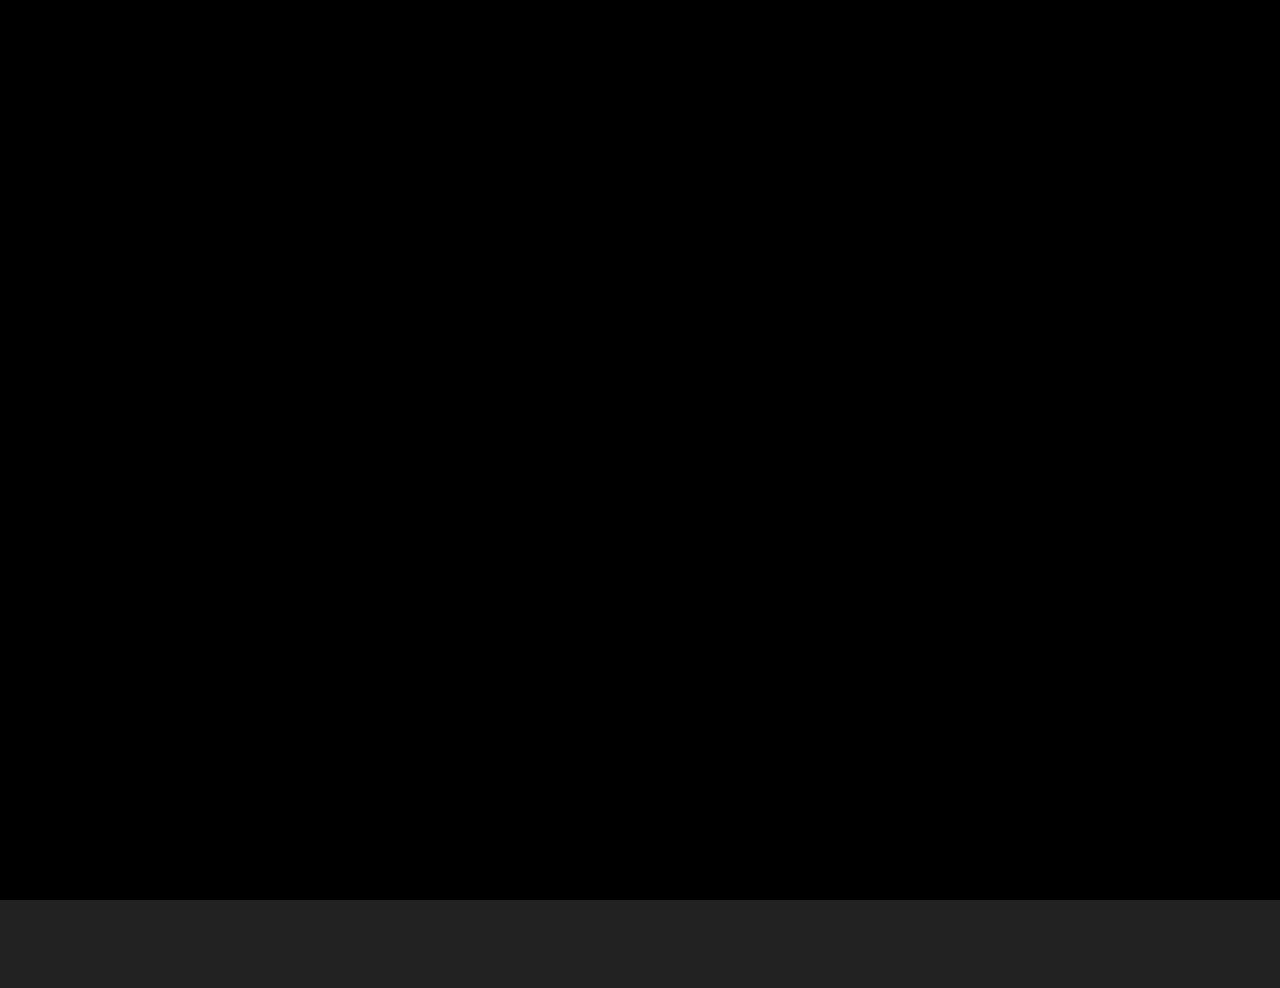
==== index.html @ fe0c0eca "Final verison StockAH" ====
<!DOCTYPE html>
<html lang="en">
<head>
    <meta charset="UTF-8">
    <meta name="viewport" content="width=device-width, initial-scale=1.0">
    <link rel="icon" href="/img/logo.png">
    <title>StockAH</title>
    
    <!-- Font awesome css -->
    <link rel="stylesheet" href="https://use.fontawesome.com/releases/v5.8.2/css/all.css">
    <!-- Bootstrap CSS -->
    <link rel="stylesheet" href="https://maxcdn.bootstrapcdn.com/bootstrap/4.0.0/css/bootstrap.min.css" integrity="sha384-Gn5384xqQ1aoWXA+058RXPxPg6fy4IWvTNh0E263XmFcJlSAwiGgFAW/dAiS6JXm" crossorigin="anonymous">
    <!-- Stylesheets -->
    <link href="css/style.css" rel="stylesheet">
    
</head>
<body>
    
    <main>
        <section class="landing">
            <!-- Barra de navegacion -->
            <nav class="navbar navbar-expand-lg navbar-dark negro">
              <a class="navbar-brand" href="index.html"><img src="/img/logo.png" style="max-width: 60%;" alt=""></a>
              <button class="navbar-toggler" type="button" data-toggle="collapse" data-target="#navbarText" aria-controls="navbarText" aria-expanded="false" aria-label="Toggle navigation">
                <span class="navbar-toggler-icon"></span>
              </button>
              <div class="collapse navbar-collapse columna" id="navbarText">
                <ul class="navbar-nav justify-content-center">
                  <li class="nav-item active">
                    <a class="nav-link" href="index.html">Home</a>
                  </li>
                  <li class="nav-item">
                    <a class="nav-link" href="/crypto.html">Crypto</a>
                  </li>
                  <li class="nav-item">
                    <a class="nav-link" href="/stock.html">Stock</a>
                  </li>
                  <li class="nav-item">
                    <a class="nav-link" href="/login.html">News</a>
                  </li>
                </ul>
                <div class=" navbar-collapse justify-content-end">
                  <a class="nav-link" href="login.html"> Login </a>    
                  <a class="nav-link" href="singup.html"> Register </a>
                </div>
              </div>
          </nav>

            <!-- Contenido principal de la web -->
            <div class="container text-center text-md-left mt-5" style="margin-bottom: 3.7rem;">
              <div class="row">
                <div class="col-md-3 mx-auto columna text-black">
                  <img src="/img/crypto.jpg" style="max-width: 65%;" alt="">
                  <h3 class="">Crypto market</h3>
                  <p class="texto text-justify">Your one-stop guide to all things crypto. 
                    Whether you're a rookie trying to understand
                     mining or a veteran looking to develop
                     a trading strategy, we've got you covered. 
                  </p>
                  <a class="shadow btn btn-dark" style="margin-top: 1.5em;" href="/crypto.html">Buy Some Crypto!</a>
                </div>
                <div class="col-md-3 mx-auto columna text-black">
                  <img src="/img/banking.jpg" style="max-width: 65%;" alt="">
                  <h3 class="">Stock market</h3>
                  <p class="texto text-justify">Stock Market is a doorway to growth,
                    enabling companies to raise capital
                    and investors to build their portfolios 
                   across a range of global markets.
                  </p>
                  <a class="shadow btn btn-dark" style="margin-top: 2.95em;" href="/stock.html">Buy Some Stock!</a>
                </div>
                <div class="col-md-3 mx-auto columna text-black">
                  <img src="/img/news.png" style="max-width: 65%;" alt="">
                  <h3 class="">News section</h3>
                  <p class="texto text-justify">News and updates from the world’s 
                    leading cryptocurrency exchange. It provides significant information like
                    institutional-grade analysis,in-depth insights, and unbiased information to all
                    participants in the digital asset industry
                  </p>
                  <a class="shadow btn btn-dark" style="margin-top: 0.02em;" href="/login.html">Read some news!</a>
                </div>
              </div>
            </div>
            <!-- Footer Section -->
            <div class="container-fluid foot">
              <div class="card mx-5">
                  <div class="row mb-4 ">
                      <div class="col-md-4 col-sm-11 col-xs-11">
                          <div class="footer-text pull-left">
                              <div class="d-flex">
                                  <h1 class="font-weight-bold mr-2 px-3" style="color:#16151a; background-color:#cc903d"> Stock </h1>
                                  <h1 style="color: #cc903d">AH</h1>
                              </div>
                              <p class="card-text text-justify">What's the secret to StockAH's success? The answer is obvious: Our people. We are proud to have one of the most talented, hardworking and passionate teams the world has to offer.</p>
                              <div class="social mt-2 mb-3"> <i class="fab fa-facebook"></i> <i class="fab fa-instagram"></i> <i class="fab fa-twitter"></i> <i class="fab fa-linkedin"></i> <i class="fab fa-github"></i> </div>
                          </div>
                      </div>
                      <div class="col-md-2 col-sm-1 col-xs-1 mb-2"></div>
                      <div class="col-md-2 col-sm-4 col-xs-4">
                          <h5 class="heading">Services</h5>
                          <ul>
                              <li>Buy Crypto</li>
                              <li>Fees</li>
                              <li>Trading Rules</li>
                              <li>Wallet</li>
                          </ul>
                      </div>
                      <div class="col-md-2 col-sm-4 col-xs-4">
                          <h5 class="heading">Support</h5>
                          <ul class="card-text">
                              <li>Give Us Feedback</li>
                              <li>Support Center</li>
                              <li>API Documentation</li>
                              <li>StockAH Verify</li>
                          </ul>
                      </div>
                      <div class="col-md-2 col-sm-4 col-xs-4">
                          <h5 class="heading">About Us</h5>
                          <ul class="card-text">
                              <li>About</li>
                              <li>Announcements</li>
                              <li>Terms</li>
                              <li>Privacy</li>
                          </ul>
                      </div>
                  </div>
                  <div class="divider mb-4"> </div>
                  <div class="row" style="font-size:10px;">
                      <div class="col-md-6 col-sm-6 col-xs-6">
                          <div class="pull-left">
                              <p><i class="fa fa-copyright"></i> 2021 StockAH</p>
                          </div>
                      </div>
                      <div class="col-md-6 col-sm-6 col-xs-6">
                          <div class="pull-right mr-4 d-flex policy">
                              <div>Terms of Use</div>
                              <div>Privacy Policy</div>
                              <div>Cookie Policy</div>
                          </div>
                      </div>
                  </div>
              </div>
          </div>
            
        </section>
    </main>
    
    <div class="intro">
        <div class="intro-text">
            <h1 class="hide">
                <span class="text">"Price is what you pay. Value is what you get."</span>
            </h1>
            <h1 class="hide">
                <span class="text">-Warren Buffet</span>
            </h1>
        </div>
    </div>
    <div class="slider"></div>

    <!-- Importacion de Bootstrap y Scripts -->
    <script src="https://code.jquery.com/jquery-3.2.1.slim.min.js" integrity="sha384-KJ3o2DKtIkvYIK3UENzmM7KCkRr/rE9/Qpg6aAZGJwFDMVNA/GpGFF93hXpG5KkN" crossorigin="anonymous"></script>
    <script src="https://cdnjs.cloudflare.com/ajax/libs/popper.js/1.12.9/umd/popper.min.js" integrity="sha384-ApNbgh9B+Y1QKtv3Rn7W3mgPxhU9K/ScQsAP7hUibX39j7fakFPskvXusvfa0b4Q" crossorigin="anonymous"></script>
    <script src="https://maxcdn.bootstrapcdn.com/bootstrap/4.0.0/js/bootstrap.min.js" integrity="sha384-JZR6Spejh4U02d8jOt6vLEHfe/JQGiRRSQQxSfFWpi1MquVdAyjUar5+76PVCmYl" crossorigin="anonymous"></script>
    <script src="https://cdnjs.cloudflare.com/ajax/libs/gsap/3.6.1/gsap.min.js" integrity="sha512-cdV6j5t5o24hkSciVrb8Ki6FveC2SgwGfLE31+ZQRHAeSRxYhAQskLkq3dLm8ZcWe1N3vBOEYmmbhzf7NTtFFQ==" crossorigin="anonymous" referrerpolicy="no-referrer"></script>
    <script src="./app.js"></script>
</body>
</html>
---- css/style.css ----
*{
    margin: 0;
    padding: 0;
    box-sizing: border-box;
}
.negro {
    background-color: #222222;
}
.btn {
    background-color: black;
    border-color: black;
    border-radius: 10px;
}
.texto {
    margin-top: 1rem;
    margin-bottom: 1re;
}
.columna {
    text-align: center !important;
}
.page-footer{
    margin-top: 2rem !important;
    
}
/* Css para la barra de navegacion */
.navbar {
    background-color: #16151a;
    margin-bottom: 0;
	padding-top: 0;
	border: 0;
	-moz-border-radius: 0; -webkit-border-radius: 0; border-radius: 0;
	-o-transition: all .6s; -moz-transition: all .6s; -webkit-transition: all .6s; -ms-transition: all .6s; transition: all .6s;
}
.nav-link {
    color: white;
}
.nav-link:hover {
    color: #cc903d;
}
.droptext {
    color: #16151a;
}
.dropdown{
    list-style-type: none;
}
.dropdown-menu{
    margin-right: 0px !important;
}
/* Css para la animacion in icial al cargar la pagina */
.intro {
    background-color: black;
    position: fixed;
    top: 0;
    left: 0;
    width: 100%;
    height: 100%;
    display: flex;
    justify-content: center;
    align-items: center;
}
.slider {
    background-color:#222222;
    position: fixed;
    top: 0;
    left: 0;
    width: 100%;
    height: 100%;
    transform: translateY(100%);
}
.intro-text {
    color:white;
    font-family: 'Lora', serifd;
    font-size: 10rem;
}
.hide {
    background: black;
    overflow: hidden;
}
.hide span{
    transform: translateY(100%);
    display: inline-block;
}
/* Footer CSS styles*/
@import url('https://fonts.googleapis.com/css2?family=Titillium+Web:wght@700&display=swap');

.foot {
    background-color: #16151a;
    position: relative;
}
.card {
    
    border-color: transparent;
    padding: 2% 7%;
    color: #646771;
    background-color: #16151a
}
ul {
    list-style-type: none;
    margin: 0;
    padding: 0
}
ul>li {
    padding: 4px
}
ul>li:hover {
    color: #cc903d;
    cursor: pointer
}
hr {
    border-width: 3px
}
.social>i {
    padding: 1%;
    font-size: 15px
}
.social>i:hover {
    color: #cc903d;
    cursor: pointer
}
.policy>div {
    padding: 4px
}
.heading {
    font-family: 'Titillium Web', sans-serif;
    color: white
}
.divider {
    border-top: 2px solid rgba(189, 196, 203, 0.5);
}
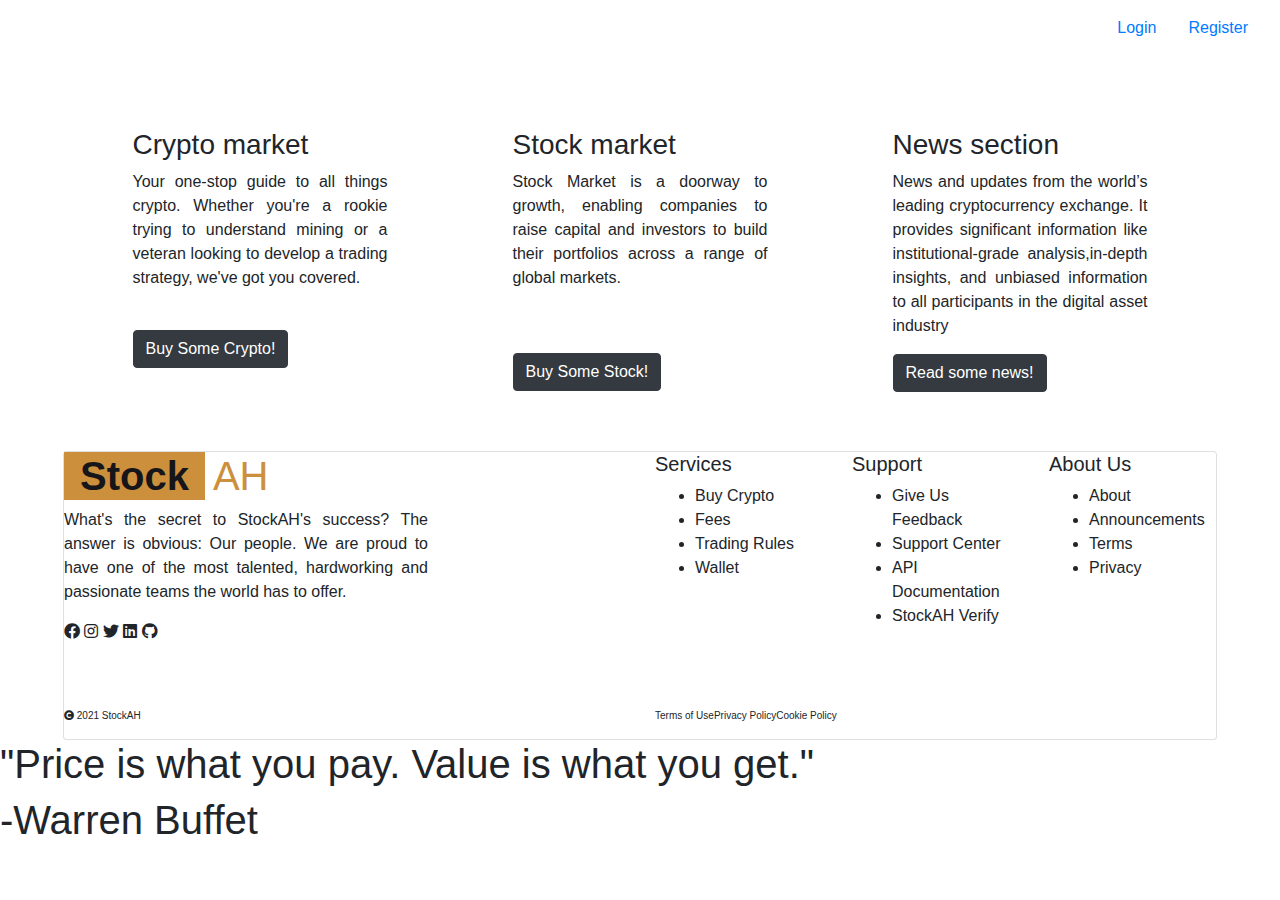
==== commit 481b0135: "Pages fix" ====
--- a/index.html
+++ b/index.html
@@ -3,7 +3,7 @@
 <head>
     <meta charset="UTF-8">
     <meta name="viewport" content="width=device-width, initial-scale=1.0">
-    <link rel="icon" href="/img/logo.png">
+    <link rel="icon" href="/StockAH/img/logo.png">
     <title>StockAH</title>
     
     <!-- Font awesome css -->
@@ -11,7 +11,7 @@
     <!-- Bootstrap CSS -->
     <link rel="stylesheet" href="https://maxcdn.bootstrapcdn.com/bootstrap/4.0.0/css/bootstrap.min.css" integrity="sha384-Gn5384xqQ1aoWXA+058RXPxPg6fy4IWvTNh0E263XmFcJlSAwiGgFAW/dAiS6JXm" crossorigin="anonymous">
     <!-- Stylesheets -->
-    <link href="css/style.css" rel="stylesheet">
+    <link href="/StockAH/css/style.css" rel="stylesheet">
     
 </head>
 <body>
@@ -20,7 +20,7 @@
         <section class="landing">
             <!-- Barra de navegacion -->
             <nav class="navbar navbar-expand-lg navbar-dark negro">
-              <a class="navbar-brand" href="index.html"><img src="/img/logo.png" style="max-width: 60%;" alt=""></a>
+              <a class="navbar-brand" href="index.html"><img src="/StockAH/img/logo.png" style="max-width: 60%;" alt=""></a>
               <button class="navbar-toggler" type="button" data-toggle="collapse" data-target="#navbarText" aria-controls="navbarText" aria-expanded="false" aria-label="Toggle navigation">
                 <span class="navbar-toggler-icon"></span>
               </button>
@@ -50,7 +50,7 @@
             <div class="container text-center text-md-left mt-5" style="margin-bottom: 3.7rem;">
               <div class="row">
                 <div class="col-md-3 mx-auto columna text-black">
-                  <img src="/img/crypto.jpg" style="max-width: 65%;" alt="">
+                  <img src="/StockAH/img/crypto.jpg" style="max-width: 65%;" alt="">
                   <h3 class="">Crypto market</h3>
                   <p class="texto text-justify">Your one-stop guide to all things crypto. 
                     Whether you're a rookie trying to understand
@@ -60,7 +60,7 @@
                   <a class="shadow btn btn-dark" style="margin-top: 1.5em;" href="/crypto.html">Buy Some Crypto!</a>
                 </div>
                 <div class="col-md-3 mx-auto columna text-black">
-                  <img src="/img/banking.jpg" style="max-width: 65%;" alt="">
+                  <img src="/StockAH/img/banking.jpg" style="max-width: 65%;" alt="">
                   <h3 class="">Stock market</h3>
                   <p class="texto text-justify">Stock Market is a doorway to growth,
                     enabling companies to raise capital
@@ -70,7 +70,7 @@
                   <a class="shadow btn btn-dark" style="margin-top: 2.95em;" href="/stock.html">Buy Some Stock!</a>
                 </div>
                 <div class="col-md-3 mx-auto columna text-black">
-                  <img src="/img/news.png" style="max-width: 65%;" alt="">
+                  <img src="/StockAH/img/news.png" style="max-width: 65%;" alt="">
                   <h3 class="">News section</h3>
                   <p class="texto text-justify">News and updates from the world’s 
                     leading cryptocurrency exchange. It provides significant information like
@@ -164,4 +164,4 @@
     <script src="https://cdnjs.cloudflare.com/ajax/libs/gsap/3.6.1/gsap.min.js" integrity="sha512-cdV6j5t5o24hkSciVrb8Ki6FveC2SgwGfLE31+ZQRHAeSRxYhAQskLkq3dLm8ZcWe1N3vBOEYmmbhzf7NTtFFQ==" crossorigin="anonymous" referrerpolicy="no-referrer"></script>
     <script src="./app.js"></script>
 </body>
-</html>+</html>
